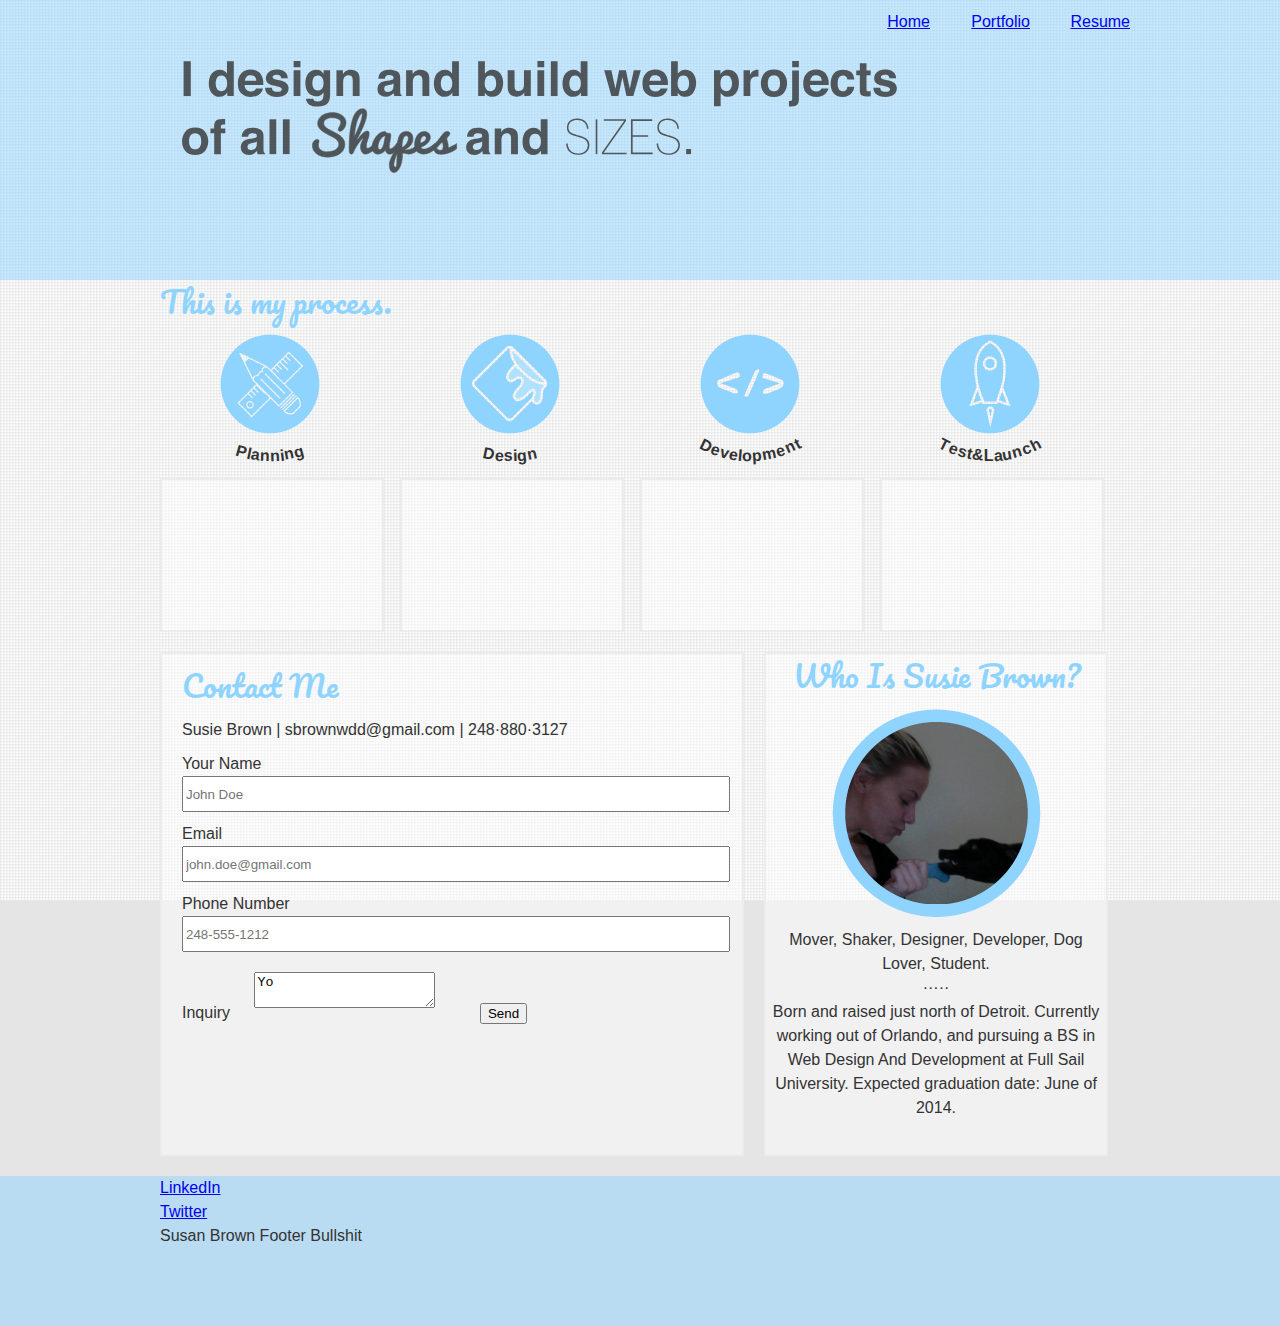
==== index.html @ e647c17a "fixed script tags" ====
<!DOCTYPE html PUBLIC "-//W3C//DTD XHTML 1.0 Transitional//EN" "http://www.w3.org/TR/xhtml1/DTD/xhtml1-transitional.dtd">
<html xmlns="http://www.w3.org/1999/xhtml" lang="en" xml:lang="en">

	<head>

		<title>Susan Brown | Web Designer and Developer | Orlando</title>
		<meta http-equiv="Content-Type" content="text/html; charset=utf-8" />
		<meta name="viewport" content="width=device-width, initial-scale=1.0, maximum-scale=1.0, user-scalable=0">

		<link href="css/vendor/skeleton/layout.css" type="text/css" rel="stylesheet" />
		<link href="css/vendor/skeleton/skeleton.css" type="text/css" rel="stylesheet" />
		<link href='http://fonts.googleapis.com/css?family=Pacifico' rel='stylesheet' type='text/css'>
		<link href="css/core/style.css" type="text/css" rel="stylesheet" />
	</head>

	<body>
		<header>
			<div class="container">
				<nav>
					<ul>
						<li>
							<a href="/index.html">Home</a>
						</li>
						<li>
							<a href="/portfolio.html">Portfolio</a>
						</li>
						<li>
							<a href="/resume.html">Resume</a>
						</li>
					</ul>
				</nav>
				<h1 id="index"><span>I'm Susie Brown.</span> I design and build web projects of all <span>shapes</span> and <span>sizes</span>.</h1>
			</div>
		</header>
		<div class="container">
			<div class="row">
				<h2>This is my process.</h2>
				<div class="four columns alpha process">
					<img src="img/planning.png" />
					<h3 id="iloveme" ><span class="char1">P</span><span class="char2">l</span><span class="char3">a</span><span class="char4">n</span><span class="char5">n</span><span class="char6">i</span><span class="char7">n</span><span class="char8">g</span></h3>
					<div class="info-box"></div>
				</div>
				<div class="four columns process">
					<img src="img/design.png" />
					<h3><span class="char1">D</span><span class="char2">e</span><span class="char3">s</span><span class="char4">i</span><span class="char5">g</span><span class="char6">n</span></h3>
					<div class="info-box"></div>
				</div>
				<div class="four columns process">
					<img src="img/dev.png" />
					<h3><span class="char1">D</span><span class="char2">e</span><span class="char3">v</span><span class="char4">e</span><span class="char5">l</span><span class="char6">o</span><span class="char7">p</span><span class="char8">m</span><span class="char9">e</span><span class="char10">n</span><span class="char11">t</span></h3>
					<div class="info-box"></div>
				</div>
				<div class="four columns omega process">
					<img src="img/launch.png" />
					<h3><span class="char1">T</span><span class="char2">e</span><span class="char3">s</span><span class="char4">t</span><span class="char5">&</span><span class="char6">L</span><span class="char7">a</span><span class="char8">u</span><span class="char9">n</span><span class="char10">c</span><span class="char11">h</span></h3>
					<div class="info-box"></div>
				</div>
			</div>
			<div class="row">
				<div class="ten columns alpha contact">
					<h2>Contact Me</h2>
					<p>
						Susie Brown |
						sbrownwdd@gmail.com | 
						248&middot;880&middot;3127
					</p>
					<form>
						<label>Your Name</label>
						<input type="text" placeholder="John Doe"/>
						<label>Email</label>
						<input type="text" placeholder="john.doe@gmail.com"/>
						<label>Phone Number</label>
						<input type="tel" placeholder="248-555-1212"/>
						<label>Inquiry</label>
						<textarea>Yo</textarea>
						<button>
							Send
						</button>
					</form>
				</div>
				<div class="six columns omega about-me">
					<h2>Who Is Susie Brown?</h2>
					<img src="img/me.png" />
					<p>
						Mover, Shaker, Designer, Developer, Dog Lover, Student.
					</p>
					<span>&middot;&middot;&middot;&middot;&middot;</span>
					<p>
						Born and raised just north of Detroit. Currently working out of Orlando, and pursuing a BS in Web Design And Development at Full Sail University. Expected graduation date: June of 2014.
					</p>
				</div>
			</div>
		</div>
		<footer id="footer">
			<div class="container">
				<div>
					<ul>
						<li>
							<a href="https://www.linkedin.com/pub/susan-brown/94/670/ab5">LinkedIn</a>
						</li>
						<li>
							<a href="https://twitter.com/sbwdd">Twitter</a>
						</li>
					</ul>
				</div>
				<p>
					Susan Brown Footer Bullshit
				</p>
			</div>
		</footer>
		<script src="//ajax.googleapis.com/ajax/libs/jquery/1.11.0/jquery.min.js"></script>
		<script type="text/javascript" src="/bower_components/Lettering.js/jquery.lettering.js"></script>
		<!-- <script type="text/javascript" /src="/js/vendor/circletype.min.js"></script> -->
		<script type="text/javascript" src="/js/vendor/jquery.arctext.js"></script>
		<script type="text/javascript" src="/js/core/index.js"></script>
		<script type="text/javascript" src="/js/core/main.js"></script>

	</body>
</html>
---- css/vendor/skeleton/layout.css ----
/*
* Skeleton V1.2
* Copyright 2011, Dave Gamache
* www.getskeleton.com
* Free to use under the MIT license.
* http://www.opensource.org/licenses/mit-license.php
* 6/20/2012
*/

/* Table of Content
==================================================
	#Site Styles
	#Page Styles
	#Media Queries
	#Font-Face */

/* #Site Styles
================================================== */

/* #Page Styles
================================================== */

/* #Media Queries
================================================== */

	/* Smaller than standard 960 (devices and browsers) */
	@media only screen and (max-width: 959px) {}

	/* Tablet Portrait size to standard 960 (devices and browsers) */
	@media only screen and (min-width: 768px) and (max-width: 959px) {}

	/* All Mobile Sizes (devices and browser) */
	@media only screen and (max-width: 767px) {}

	/* Mobile Landscape Size to Tablet Portrait (devices and browsers) */
	@media only screen and (min-width: 480px) and (max-width: 767px) {}

	/* Mobile Portrait Size to Mobile Landscape Size (devices and browsers) */
	@media only screen and (max-width: 479px) {}


/* #Font-Face
================================================== */
/* 	This is the proper syntax for an @font-face file
		Just create a "fonts" folder at the root,
		copy your FontName into code below and remove
		comment brackets */

/*	@font-face {
	    font-family: 'FontName';
	    src: url('../fonts/FontName.eot');
	    src: url('../fonts/FontName.eot?iefix') format('eot'),
	         url('../fonts/FontName.woff') format('woff'),
	         url('../fonts/FontName.ttf') format('truetype'),
	         url('../fonts/FontName.svg#webfontZam02nTh') format('svg');
	    font-weight: normal;
	    font-style: normal; }
*/
---- css/vendor/skeleton/skeleton.css ----
/*
* Skeleton V1.2
* Copyright 2011, Dave Gamache
* www.getskeleton.com
* Free to use under the MIT license.
* http://www.opensource.org/licenses/mit-license.php
* 6/20/2012
*/


/* Table of Contents
==================================================
    #Base 960 Grid
    #Tablet (Portrait)
    #Mobile (Portrait)
    #Mobile (Landscape)
    #Clearing */



/* #Base 960 Grid
================================================== */

    .container                                  { position: relative; width: 960px; margin: 0 auto; padding: 0; }
    .container .column,
    .container .columns                         { float: left; display: inline; margin-left: 10px; margin-right: 10px; }
    .row                                        { margin-bottom: 20px; }

    /* Nested Column Classes */
    .column.alpha, .columns.alpha               { margin-left: 0; }
    .column.omega, .columns.omega               { margin-right: 0; }

    /* Base Grid */
    .container .one.column,
    .container .one.columns                     { width: 40px;  }
    .container .two.columns                     { width: 100px; }
    .container .three.columns                   { width: 160px; }
    .container .four.columns                    { width: 220px; }
    .container .five.columns                    { width: 280px; }
    .container .six.columns                     { width: 340px; }
    .container .seven.columns                   { width: 400px; }
    .container .eight.columns                   { width: 460px; }
    .container .nine.columns                    { width: 520px; }
    .container .ten.columns                     { width: 580px; }
    .container .eleven.columns                  { width: 640px; }
    .container .twelve.columns                  { width: 700px; }
    .container .thirteen.columns                { width: 760px; }
    .container .fourteen.columns                { width: 820px; }
    .container .fifteen.columns                 { width: 880px; }
    .container .sixteen.columns                 { width: 940px; }

    .container .one-third.column                { width: 300px; }
    .container .two-thirds.column               { width: 620px; }

    /* Offsets */
    .container .offset-by-one                   { padding-left: 60px;  }
    .container .offset-by-two                   { padding-left: 120px; }
    .container .offset-by-three                 { padding-left: 180px; }
    .container .offset-by-four                  { padding-left: 240px; }
    .container .offset-by-five                  { padding-left: 300px; }
    .container .offset-by-six                   { padding-left: 360px; }
    .container .offset-by-seven                 { padding-left: 420px; }
    .container .offset-by-eight                 { padding-left: 480px; }
    .container .offset-by-nine                  { padding-left: 540px; }
    .container .offset-by-ten                   { padding-left: 600px; }
    .container .offset-by-eleven                { padding-left: 660px; }
    .container .offset-by-twelve                { padding-left: 720px; }
    .container .offset-by-thirteen              { padding-left: 780px; }
    .container .offset-by-fourteen              { padding-left: 840px; }
    .container .offset-by-fifteen               { padding-left: 900px; }



/* #Tablet (Portrait)
================================================== */

    /* Note: Design for a width of 768px */

    @media only screen and (min-width: 768px) and (max-width: 959px) {
        .container                                  { width: 768px; }
        .container .column,
        .container .columns                         { margin-left: 10px; margin-right: 10px;  }
        .column.alpha, .columns.alpha               { margin-left: 0; margin-right: 10px; }
        .column.omega, .columns.omega               { margin-right: 0; margin-left: 10px; }
        .alpha.omega                                { margin-left: 0; margin-right: 0; }

        .container .one.column,
        .container .one.columns                     { width: 28px; }
        .container .two.columns                     { width: 76px; }
        .container .three.columns                   { width: 124px; }
        .container .four.columns                    { width: 172px; }
        .container .five.columns                    { width: 220px; }
        .container .six.columns                     { width: 268px; }
        .container .seven.columns                   { width: 316px; }
        .container .eight.columns                   { width: 364px; }
        .container .nine.columns                    { width: 412px; }
        .container .ten.columns                     { width: 460px; }
        .container .eleven.columns                  { width: 508px; }
        .container .twelve.columns                  { width: 556px; }
        .container .thirteen.columns                { width: 604px; }
        .container .fourteen.columns                { width: 652px; }
        .container .fifteen.columns                 { width: 700px; }
        .container .sixteen.columns                 { width: 748px; }

        .container .one-third.column                { width: 236px; }
        .container .two-thirds.column               { width: 492px; }

        /* Offsets */
        .container .offset-by-one                   { padding-left: 48px; }
        .container .offset-by-two                   { padding-left: 96px; }
        .container .offset-by-three                 { padding-left: 144px; }
        .container .offset-by-four                  { padding-left: 192px; }
        .container .offset-by-five                  { padding-left: 240px; }
        .container .offset-by-six                   { padding-left: 288px; }
        .container .offset-by-seven                 { padding-left: 336px; }
        .container .offset-by-eight                 { padding-left: 384px; }
        .container .offset-by-nine                  { padding-left: 432px; }
        .container .offset-by-ten                   { padding-left: 480px; }
        .container .offset-by-eleven                { padding-left: 528px; }
        .container .offset-by-twelve                { padding-left: 576px; }
        .container .offset-by-thirteen              { padding-left: 624px; }
        .container .offset-by-fourteen              { padding-left: 672px; }
        .container .offset-by-fifteen               { padding-left: 720px; }
    }


/*  #Mobile (Portrait)
================================================== */

    /* Note: Design for a width of 320px */

    @media only screen and (max-width: 767px) {
        .container { width: 300px; }
        .container .columns,
        .container .column { margin: 0; }

        .container .one.column,
        .container .one.columns,
        .container .two.columns,
        .container .three.columns,
        .container .four.columns,
        .container .five.columns,
        .container .six.columns,
        .container .seven.columns,
        .container .eight.columns,
        .container .nine.columns,
        .container .ten.columns,
        .container .eleven.columns,
        .container .twelve.columns,
        .container .thirteen.columns,
        .container .fourteen.columns,
        .container .fifteen.columns,
        .container .sixteen.columns,
        .container .one-third.column,
        .container .two-thirds.column  { width: 300px; }

        /* Offsets */
        .container .offset-by-one,
        .container .offset-by-two,
        .container .offset-by-three,
        .container .offset-by-four,
        .container .offset-by-five,
        .container .offset-by-six,
        .container .offset-by-seven,
        .container .offset-by-eight,
        .container .offset-by-nine,
        .container .offset-by-ten,
        .container .offset-by-eleven,
        .container .offset-by-twelve,
        .container .offset-by-thirteen,
        .container .offset-by-fourteen,
        .container .offset-by-fifteen { padding-left: 0; }

    }


/* #Mobile (Landscape)
================================================== */

    /* Note: Design for a width of 480px */

    @media only screen and (min-width: 480px) and (max-width: 767px) {
        .container { width: 420px; }
        .container .columns,
        .container .column { margin: 0; }

        .container .one.column,
        .container .one.columns,
        .container .two.columns,
        .container .three.columns,
        .container .four.columns,
        .container .five.columns,
        .container .six.columns,
        .container .seven.columns,
        .container .eight.columns,
        .container .nine.columns,
        .container .ten.columns,
        .container .eleven.columns,
        .container .twelve.columns,
        .container .thirteen.columns,
        .container .fourteen.columns,
        .container .fifteen.columns,
        .container .sixteen.columns,
        .container .one-third.column,
        .container .two-thirds.column { width: 420px; }
    }


/* #Clearing
================================================== */

    /* Self Clearing Goodness */
    .container:after { content: "\0020"; display: block; height: 0; clear: both; visibility: hidden; }

    /* Use clearfix class on parent to clear nested columns,
    or wrap each row of columns in a <div class="row"> */
    .clearfix:before,
    .clearfix:after,
    .row:before,
    .row:after {
      content: '\0020';
      display: block;
      overflow: hidden;
      visibility: hidden;
      width: 0;
      height: 0; }
    .row:after,
    .clearfix:after {
      clear: both; }
    .row,
    .clearfix {
      zoom: 1; }

    /* You can also use a <br class="clear" /> to clear columns */
    .clear {
      clear: both;
      display: block;
      overflow: hidden;
      visibility: hidden;
      width: 0;
      height: 0;
    }
---- css/core/style.css ----
/* http://meyerweb.com/eric/tools/css/reset/
 v2.0 | 20110126
 License: none (public domain)
 */

html, body, div, span, applet, object, iframe, h1, h2, h3, h4, h5, h6, p, blockquote, pre, a, abbr, acronym, address, big, cite, code, del, dfn, em, img, ins, kbd, q, s, samp, small, strike, strong, sub, sup, tt, var, b, u, i, center, dl, dt, dd, ol, ul, li, fieldset, form, label, legend, table, caption, tbody, tfoot, thead, tr, th, td, article, aside, canvas, details, embed, figure, figcaption, footer, header, hgroup, menu, nav, output, ruby, section, summary, time, mark, audio, video {
	margin: 0;
	padding: 0;
	border: 0;
	font-size: 100%;
	font: inherit;
	vertical-align: baseline;
}
/* HTML5 display-role reset for older browsers */
article, aside, details, figcaption, figure, footer, header, hgroup, menu, nav, section {
	display: block;
}
body {
	background-color: none;
	line-height: 1;
}
ol, ul {
	list-style: none;
}
blockquote, q {
	quotes: none;
}
blockquote:before, blockquote:after, q:before, q:after {
	content: '';
	content: none;
}
table {
	border-collapse: collapse;
	border-spacing: 0;
}

/* ---------------------------------------------------------- */
/* ---------------------------------------------------------- */
/* ------------------------ END RESET ----------------------- */
/* ---------------------------------------------------------- */
/* ---------------------------------------------------------- */

body {
	clear: both;
	line-height: 1.5em;
}

html {
	min-height: 100%;
	background-image: url('/img/brillant.png');
	background-attachment: fixed;
	font-family: 'Arial', 'Helvetica', 'sans-serif';
	color: #333;
	background-color: rgba(0,0,0,0.1);
}
header{
	min-height: 100px;
}

header h1{
	float: left;
}

header a{
	float: right;
}

header h1, header .site-link{
	height: 50px;
	line-height: 50px;
	margin: 0;
}

header, footer {
	/*background: #8fd4ff;*/
	background: rgba(143, 212, 255, .5);
	/*background: #e6e6e6;*/
	/*background: #B4E8C3;*/
	/*background: rgba(180,232,195,0.5);*/
}

footer {
	width: 100%;
	height: 150px;
}

nav {
	width: 100%;
	display: block;
	height: 20px;
	padding: 10px;
}

nav ul {
	float: right;
}

nav li {
	float: left;
	display: block;
	width: 100px;
	text-align: center;
}

h1 {
	font-size: 40px;
	font-family: 'Pacifico', 'cursive';
	color: #444;
	margin-bottom: 25px;
}

h2 {
	font-size: 30px;
	font-family: 'Pacifico', 'sans-serif';
	color: #8fd4ff;
	margin-bottom: 10px;
	margin-top: 10px;
}

.process {
	text-align: center;
	/*margin: 0 auto;*/
}

#index {
	display: block;
	text-indent: -9999px;
	width: 100%;
	height: 200px;
	background: url('../../img/heada.svg') no-repeat;
	background-size: 75%;
	margin: 20px;
}

.info-box {
	height: 150px;
	width: 100%;
	border: 2px solid #ebeced;
	margin-top: 10px;
	background: rgba(254,254,254,0.5);
}

.contact, .about-me {
	height: 500px;
	border: 2px solid #ebeced;
	background: rgba(254,254,254,0.5);
}

img {
	margin: 10px;
}

.about-me {
	text-align: center;
}

input {
	height: 30px;
	width: 100%;
	margin: 0 auto;
	display: block;
}

.project-img-container{
	border-radius: 300px;
	overflow: hidden;
}

.project img {
	position: relative;
}

.project-details-container {
	display: none;
	width: 430px;
	height: 430px;
	background: rgba(255,255,255,.6);
	overflow: hidden;
	text-align: center;
	border-radius: 300px;
	position: absolute;
	z-index: 999999;
	margin: 10px;
	/*margin-top: -430px;*/
}

.project-details-content{
	display: none;
	width: 350px;
	height: 350px;
	border-radius: 300px;
	padding: 150px 50px;
	position: absolute;
}


.project img:hover {
	/*-webkit-filter: blur(3px) grayscale(50%);*/
	/*-webkit-transform: scale(0.95);*/
}

.process h3 {
	font-size: 16px;
	width: 200px;
	margin: 0 auto;
}

.contact * {
	/*display: block;*/
	margin: 10px 20px;
}

.contact h2 {
	margin: 20px;
}

.contact input, .contact label {
	margin: 0 0 10px;
}

.resume div {
	margin: 30px 0;
}

.resume div div div {
	margin: 10px 0;
}

.resume h2 {
	height: 30px;
}

.resume .first {
	margin-top: 0;
}

#resume-contact{
	display: block;
	margin: 10px 0 0 0;
}

.skills ul li{
	height: 35px;
	line-height: 35px;
}

h3{
	font-weight: bold;
}

.skill-rep{
	margin: 0 !important;
	/*width: 120px;*/
	float: right;
	display: inline-block;
}

.skill-rep .full, .skill-rep .empty{
	display: inline-block;
	width: 10px;
	height: 10px;
	border-radius: 10px;
	margin: 1px;
	float: left;
}

.skill-rep .full{
	background: rgba(143, 212, 255, 1);
}

.skill-rep .empty{
	background: rgba(0,0,0,.3);
}
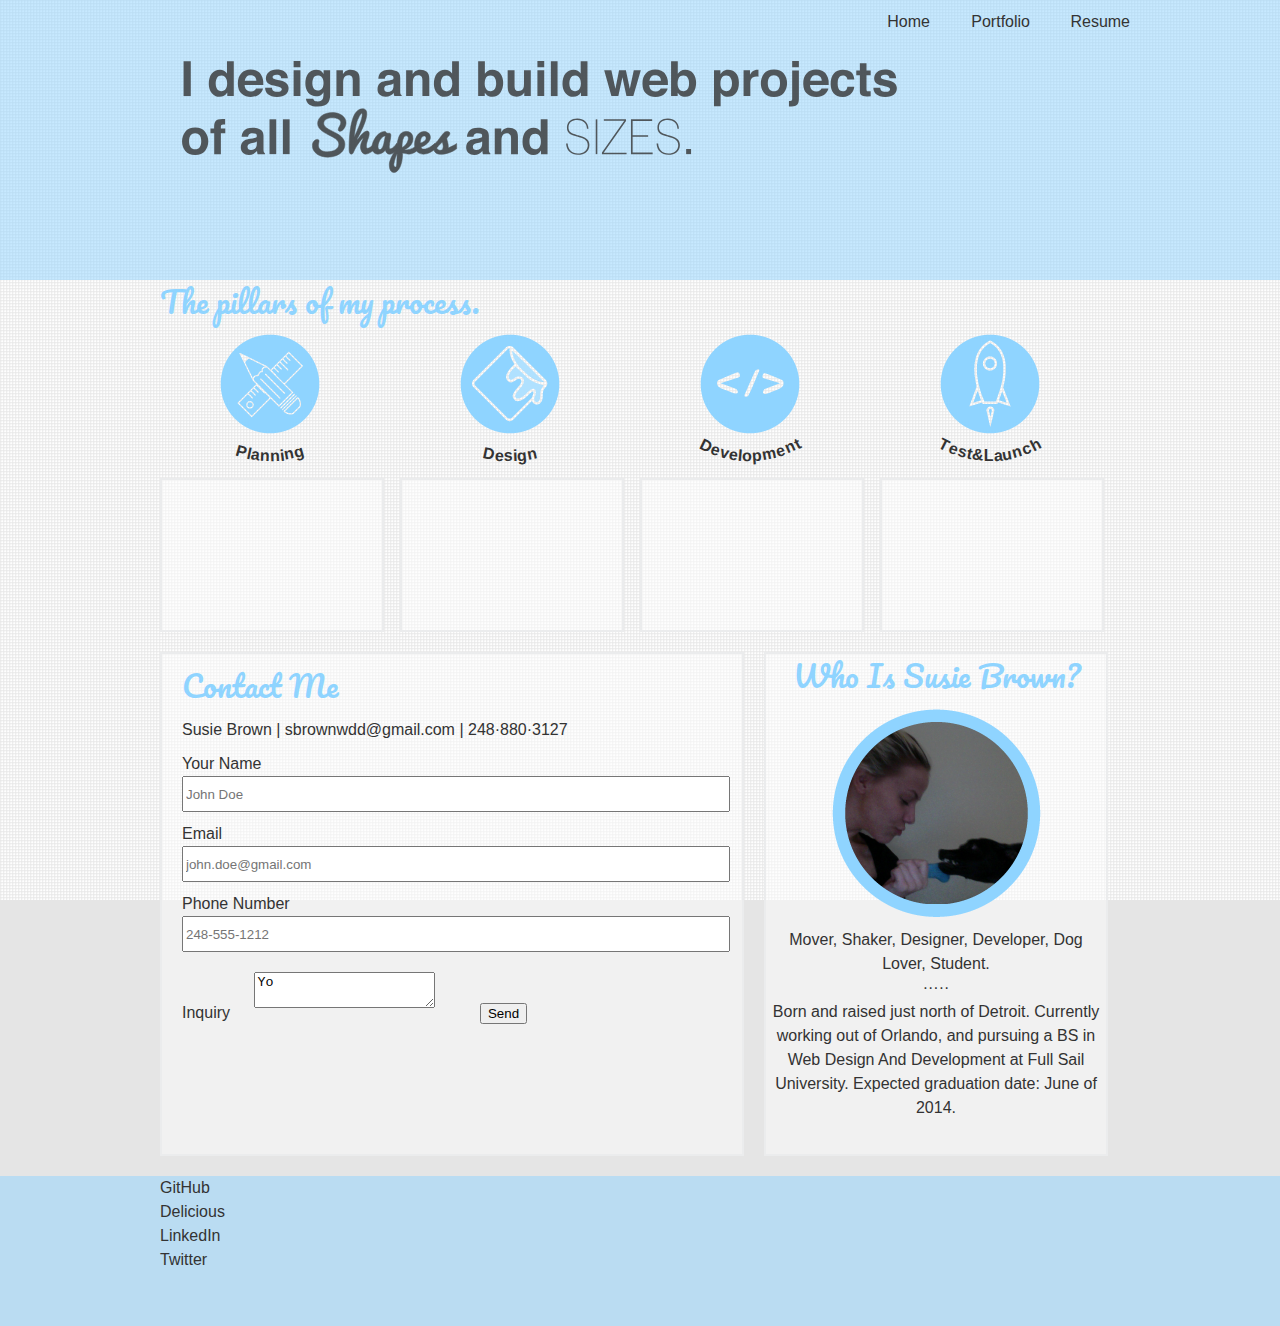
==== commit 8a43766d: "links" ====
--- a/index.html
+++ b/index.html
@@ -34,7 +34,7 @@
 		</header>
 		<div class="container">
 			<div class="row">
-				<h2>This is my process.</h2>
+				<h2>The pillars of my process.</h2>
 				<div class="four columns alpha process">
 					<img src="img/planning.png" />
 					<h3 id="iloveme" ><span class="char1">P</span><span class="char2">l</span><span class="char3">a</span><span class="char4">n</span><span class="char5">n</span><span class="char6">i</span><span class="char7">n</span><span class="char8">g</span></h3>
@@ -95,6 +95,10 @@
 			<div class="container">
 				<div>
 					<ul>
+						<li><a href="https://github.com/brownsusan">GitHub</a></li>
+						<li>
+							<a href="https://delicious.com/brownsusan">Delicious</a>
+						</li>
 						<li>
 							<a href="https://www.linkedin.com/pub/susan-brown/94/670/ab5">LinkedIn</a>
 						</li>
@@ -103,9 +107,6 @@
 						</li>
 					</ul>
 				</div>
-				<p>
-					Susan Brown Footer Bullshit
-				</p>
 			</div>
 		</footer>
 		<script src="//ajax.googleapis.com/ajax/libs/jquery/1.11.0/jquery.min.js"></script>
--- a/css/core/style.css
+++ b/css/core/style.css
@@ -40,6 +40,28 @@
 /* ---------------------------------------------------------- */
 /* ---------------------------------------------------------- */
 
+a{
+	text-decoration: none;
+	color: #333333;
+}
+
+a:visited{
+	text-decoration: none;
+	color: #333333;
+}
+
+
+a:hover{
+	text-decoration: underline;
+	color: #182C69;
+}
+
+a:active{
+	color: #182C69;
+}
+
+
+
 body {
 	clear: both;
 	line-height: 1.5em;
@@ -53,19 +75,19 @@
 	color: #333;
 	background-color: rgba(0,0,0,0.1);
 }
-header{
+header {
 	min-height: 100px;
 }
 
-header h1{
+header h1 {
 	float: left;
 }
 
-header a{
+header a {
 	float: right;
 }
 
-header h1, header .site-link{
+header h1, header .site-link {
 	height: 50px;
 	line-height: 50px;
 	margin: 0;
@@ -161,42 +183,41 @@
 	display: block;
 }
 
-.project-img-container{
-	border-radius: 300px;
-	overflow: hidden;
+.project {
+	width: 220px;
+	height: 220px;
 }
 
 .project img {
+	width: 220px;
+	height: 220px;
+	border-radius: 51%;
 	position: relative;
 }
 
 .project-details-container {
 	display: none;
-	width: 430px;
-	height: 430px;
-	background: rgba(255,255,255,.6);
+	width: 220px;
+	min-height: 220px;
+	background: rgba(255,255,255,.9);
 	overflow: hidden;
 	text-align: center;
-	border-radius: 300px;
+	border-radius: 50%;
 	position: absolute;
 	z-index: 999999;
 	margin: 10px;
-	/*margin-top: -430px;*/
-}
-
-.project-details-content{
+}
+
+.project-details-content {
 	display: none;
-	width: 350px;
-	height: 350px;
-	border-radius: 300px;
-	padding: 150px 50px;
+	margin: auto;
+	height: 100px;
+	/*border-radius: 300px;*/
 	position: absolute;
-}
-
-
-.project img:hover {
-	/*-webkit-filter: blur(3px) grayscale(50%);*/
-	/*-webkit-transform: scale(0.95);*/
+	top: 0;
+	left: 0;
+	bottom: 0;
+	right: 0;
 }
 
 .process h3 {
@@ -234,28 +255,27 @@
 	margin-top: 0;
 }
 
-#resume-contact{
+#resume-contact {
 	display: block;
 	margin: 10px 0 0 0;
 }
 
-.skills ul li{
+.skills ul li {
 	height: 35px;
 	line-height: 35px;
 }
 
-h3{
+h3 {
 	font-weight: bold;
 }
 
-.skill-rep{
+.skill-rep {
 	margin: 0 !important;
-	/*width: 120px;*/
 	float: right;
 	display: inline-block;
 }
 
-.skill-rep .full, .skill-rep .empty{
+.skill-rep .full, .skill-rep .empty {
 	display: inline-block;
 	width: 10px;
 	height: 10px;
@@ -264,10 +284,49 @@
 	float: left;
 }
 
-.skill-rep .full{
+.skill-rep .full {
 	background: rgba(143, 212, 255, 1);
 }
 
-.skill-rep .empty{
+.skill-rep .empty {
 	background: rgba(0,0,0,.3);
 }
+
+@media all and (max-width: 959px) and (min-width: 768px) {
+	.project {
+		width: 172px;
+		height: 172px;
+	}
+
+	.project img {
+		width: 172px;
+		height: 172px;
+		position: relative;
+	}
+
+	.project-details-container {
+		display: none;
+		width: 172px;
+		min-height: 172px;
+	}
+}
+
+@media all and (max-width: 767px) {
+	.project {
+		width: 300px;
+		height: 300px;
+		margin-bottom: 10px !important;
+	}
+
+	.project img {
+		width: 300px;
+		height: 300px;
+		position: relative;
+	}
+
+	.project-details-container {
+		display: none;
+		width: 300px;
+		min-height: 300px;
+	}
+}
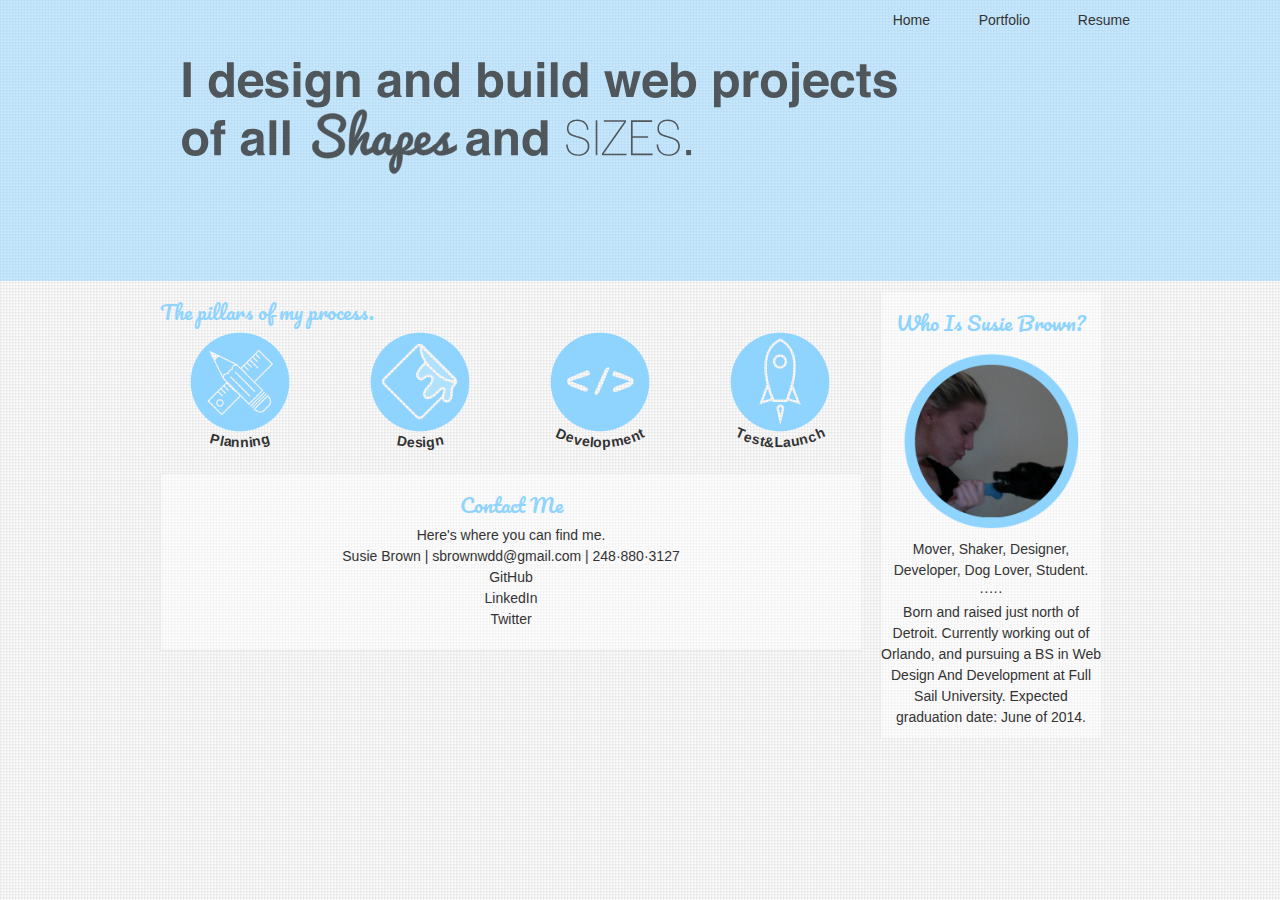
==== commit 32293812: "version one" ====
--- a/index.html
+++ b/index.html
@@ -33,52 +33,58 @@
 			</div>
 		</header>
 		<div class="container">
-			<div class="row">
-				<h2>The pillars of my process.</h2>
-				<div class="four columns alpha process">
-					<img src="img/planning.png" />
-					<h3 id="iloveme" ><span class="char1">P</span><span class="char2">l</span><span class="char3">a</span><span class="char4">n</span><span class="char5">n</span><span class="char6">i</span><span class="char7">n</span><span class="char8">g</span></h3>
-					<div class="info-box"></div>
+			<div class="twelve columns alpha">
+				<div class="row">
+					<h2>The pillars of my process.</h2>
+					<div class="three columns alpha process">
+						<img src="img/planning.png" />
+						<h3 id="iloveme" ><span class="char1">P</span><span class="char2">l</span><span class="char3">a</span><span class="char4">n</span><span class="char5">n</span><span class="char6">i</span><span class="char7">n</span><span class="char8">g</span></h3>
+						<!-- <div class="info-box"></div> -->
+					</div>
+					<div class="three columns process">
+						<img src="img/design.png" />
+						<h3><span class="char1">D</span><span class="char2">e</span><span class="char3">s</span><span class="char4">i</span><span class="char5">g</span><span class="char6">n</span></h3>
+						<!-- <div class="info-box"></div> -->
+					</div>
+					<div class="three columns process">
+						<img src="img/dev.png" />
+						<h3><span class="char1">D</span><span class="char2">e</span><span class="char3">v</span><span class="char4">e</span><span class="char5">l</span><span class="char6">o</span><span class="char7">p</span><span class="char8">m</span><span class="char9">e</span><span class="char10">n</span><span class="char11">t</span></h3>
+						<!-- <div class="info-box"></div> -->
+					</div>
+					<div class="three columns omega process">
+						<img src="img/launch.png" />
+						<h3><span class="char1">T</span><span class="char2">e</span><span class="char3">s</span><span class="char4">t</span><span class="char5">&</span><span class="char6">L</span><span class="char7">a</span><span class="char8">u</span><span class="char9">n</span><span class="char10">c</span><span class="char11">h</span></h3>
+						<!-- <div class="info-box"></div> -->
+					</div>
 				</div>
-				<div class="four columns process">
-					<img src="img/design.png" />
-					<h3><span class="char1">D</span><span class="char2">e</span><span class="char3">s</span><span class="char4">i</span><span class="char5">g</span><span class="char6">n</span></h3>
-					<div class="info-box"></div>
-				</div>
-				<div class="four columns process">
-					<img src="img/dev.png" />
-					<h3><span class="char1">D</span><span class="char2">e</span><span class="char3">v</span><span class="char4">e</span><span class="char5">l</span><span class="char6">o</span><span class="char7">p</span><span class="char8">m</span><span class="char9">e</span><span class="char10">n</span><span class="char11">t</span></h3>
-					<div class="info-box"></div>
-				</div>
-				<div class="four columns omega process">
-					<img src="img/launch.png" />
-					<h3><span class="char1">T</span><span class="char2">e</span><span class="char3">s</span><span class="char4">t</span><span class="char5">&</span><span class="char6">L</span><span class="char7">a</span><span class="char8">u</span><span class="char9">n</span><span class="char10">c</span><span class="char11">h</span></h3>
-					<div class="info-box"></div>
+				<div class="twelve columns alpha contact">
+					<h2>Contact Me</h2>
+					<p>
+						Here's where you can find me.
+					</p>
+					<div>
+						Susie Brown |
+						sbrownwdd@gmail.com |
+						248&middot;880&middot;3127
+					</div>
+					<ul>
+						<li>
+							<a href="https://github.com/brownsusan">GitHub</a>
+						</li>
+						<!-- <li>
+							<a href="https://delicious.com/brownsusan">Delicious</a>
+						</li> -->
+						<li>
+							<a href="https://www.linkedin.com/pub/susan-brown/94/670/ab5">LinkedIn</a>
+						</li>
+						<li>
+							<a href="https://twitter.com/sbwdd">Twitter</a>
+						</li>
+					</ul>
 				</div>
 			</div>
 			<div class="row">
-				<div class="ten columns alpha contact">
-					<h2>Contact Me</h2>
-					<p>
-						Susie Brown |
-						sbrownwdd@gmail.com | 
-						248&middot;880&middot;3127
-					</p>
-					<form>
-						<label>Your Name</label>
-						<input type="text" placeholder="John Doe"/>
-						<label>Email</label>
-						<input type="text" placeholder="john.doe@gmail.com"/>
-						<label>Phone Number</label>
-						<input type="tel" placeholder="248-555-1212"/>
-						<label>Inquiry</label>
-						<textarea>Yo</textarea>
-						<button>
-							Send
-						</button>
-					</form>
-				</div>
-				<div class="six columns omega about-me">
+				<div class="four columns omega about-me">
 					<h2>Who Is Susie Brown?</h2>
 					<img src="img/me.png" />
 					<p>
@@ -92,22 +98,7 @@
 			</div>
 		</div>
 		<footer id="footer">
-			<div class="container">
-				<div>
-					<ul>
-						<li><a href="https://github.com/brownsusan">GitHub</a></li>
-						<li>
-							<a href="https://delicious.com/brownsusan">Delicious</a>
-						</li>
-						<li>
-							<a href="https://www.linkedin.com/pub/susan-brown/94/670/ab5">LinkedIn</a>
-						</li>
-						<li>
-							<a href="https://twitter.com/sbwdd">Twitter</a>
-						</li>
-					</ul>
-				</div>
-			</div>
+			<div class="container"></div>
 		</footer>
 		<script src="//ajax.googleapis.com/ajax/libs/jquery/1.11.0/jquery.min.js"></script>
 		<script type="text/javascript" src="/bower_components/Lettering.js/jquery.lettering.js"></script>
--- a/css/core/style.css
+++ b/css/core/style.css
@@ -41,6 +41,7 @@
 /* ---------------------------------------------------------- */
 
 a{
+	font-size: 14px;
 	text-decoration: none;
 	color: #333333;
 }
@@ -65,6 +66,25 @@
 body {
 	clear: both;
 	line-height: 1.5em;
+}
+
+h1 {
+	font-size: 30px;
+	font-family: 'Pacifico', 'cursive';
+	color: #444;
+	margin-bottom: 25px;
+}
+
+h2 {
+	font-size: 20px;
+	font-family: 'Pacifico', 'sans-serif';
+	color: #8fd4ff;
+	margin-bottom: 10px;
+	margin-top: 10px;
+}
+
+h3{
+	font-weight: bold;
 }
 
 html {
@@ -72,11 +92,13 @@
 	background-image: url('/img/brillant.png');
 	background-attachment: fixed;
 	font-family: 'Arial', 'Helvetica', 'sans-serif';
+	font-size: 14px;
 	color: #333;
 	background-color: rgba(0,0,0,0.1);
 }
 header {
 	min-height: 100px;
+	margin-bottom: 10px;
 }
 
 header h1 {
@@ -94,14 +116,11 @@
 }
 
 header, footer {
-	/*background: #8fd4ff;*/
 	background: rgba(143, 212, 255, .5);
-	/*background: #e6e6e6;*/
-	/*background: #B4E8C3;*/
-	/*background: rgba(180,232,195,0.5);*/
 }
 
 footer {
+	display: none;
 	width: 100%;
 	height: 150px;
 }
@@ -122,21 +141,6 @@
 	display: block;
 	width: 100px;
 	text-align: center;
-}
-
-h1 {
-	font-size: 40px;
-	font-family: 'Pacifico', 'cursive';
-	color: #444;
-	margin-bottom: 25px;
-}
-
-h2 {
-	font-size: 30px;
-	font-family: 'Pacifico', 'sans-serif';
-	color: #8fd4ff;
-	margin-bottom: 10px;
-	margin-top: 10px;
 }
 
 .process {
@@ -154,31 +158,36 @@
 	margin: 20px;
 }
 
-.info-box {
-	height: 150px;
-	width: 100%;
-	border: 2px solid #ebeced;
-	margin-top: 10px;
+.contact, .about-me {
+	padding: 10px 0;
+	text-align: center;
+	border: 1px solid #ebeced;
 	background: rgba(254,254,254,0.5);
 }
 
-.contact, .about-me {
-	height: 500px;
-	border: 2px solid #ebeced;
-	background: rgba(254,254,254,0.5);
-}
-
-img {
-	margin: 10px;
-}
-
-.about-me {
-	text-align: center;
+.about-me{
+	font-size: 14px;
+}
+
+.about-me img{
+	width: 80%;
+	margin: 10px auto;
 }
 
 input {
 	height: 30px;
-	width: 100%;
+}
+
+.contact textarea{
+	margin: 0;
+}
+
+input, textarea{
+	border: 1px solid #EBECED;
+	background: rgba(255,255,255,.5);
+	box-shadow: none;
+	padding: 5px;
+	width: 97.5%;
 	margin: 0 auto;
 	display: block;
 }
@@ -205,14 +214,13 @@
 	border-radius: 50%;
 	position: absolute;
 	z-index: 999999;
-	margin: 10px;
+	/*margin: 10px;*/
 }
 
 .project-details-content {
 	display: none;
 	margin: auto;
 	height: 100px;
-	/*border-radius: 300px;*/
 	position: absolute;
 	top: 0;
 	left: 0;
@@ -221,18 +229,9 @@
 }
 
 .process h3 {
-	font-size: 16px;
-	width: 200px;
+	font-size: 14px;
+	width: 100%;
 	margin: 0 auto;
-}
-
-.contact * {
-	/*display: block;*/
-	margin: 10px 20px;
-}
-
-.contact h2 {
-	margin: 20px;
 }
 
 .contact input, .contact label {
@@ -265,12 +264,12 @@
 	line-height: 35px;
 }
 
-h3 {
-	font-weight: bold;
+.skills ul li:nth-child(2n+1){
+	background: rgba(255,255,255,0.5);
 }
 
 .skill-rep {
-	margin: 0 !important;
+	margin: 10px 0 !important;
 	float: right;
 	display: inline-block;
 }
@@ -292,6 +291,10 @@
 	background: rgba(0,0,0,.3);
 }
 
+ul{
+	margin: 0 0 10px;
+}
+
 @media all and (max-width: 959px) and (min-width: 768px) {
 	.project {
 		width: 172px;
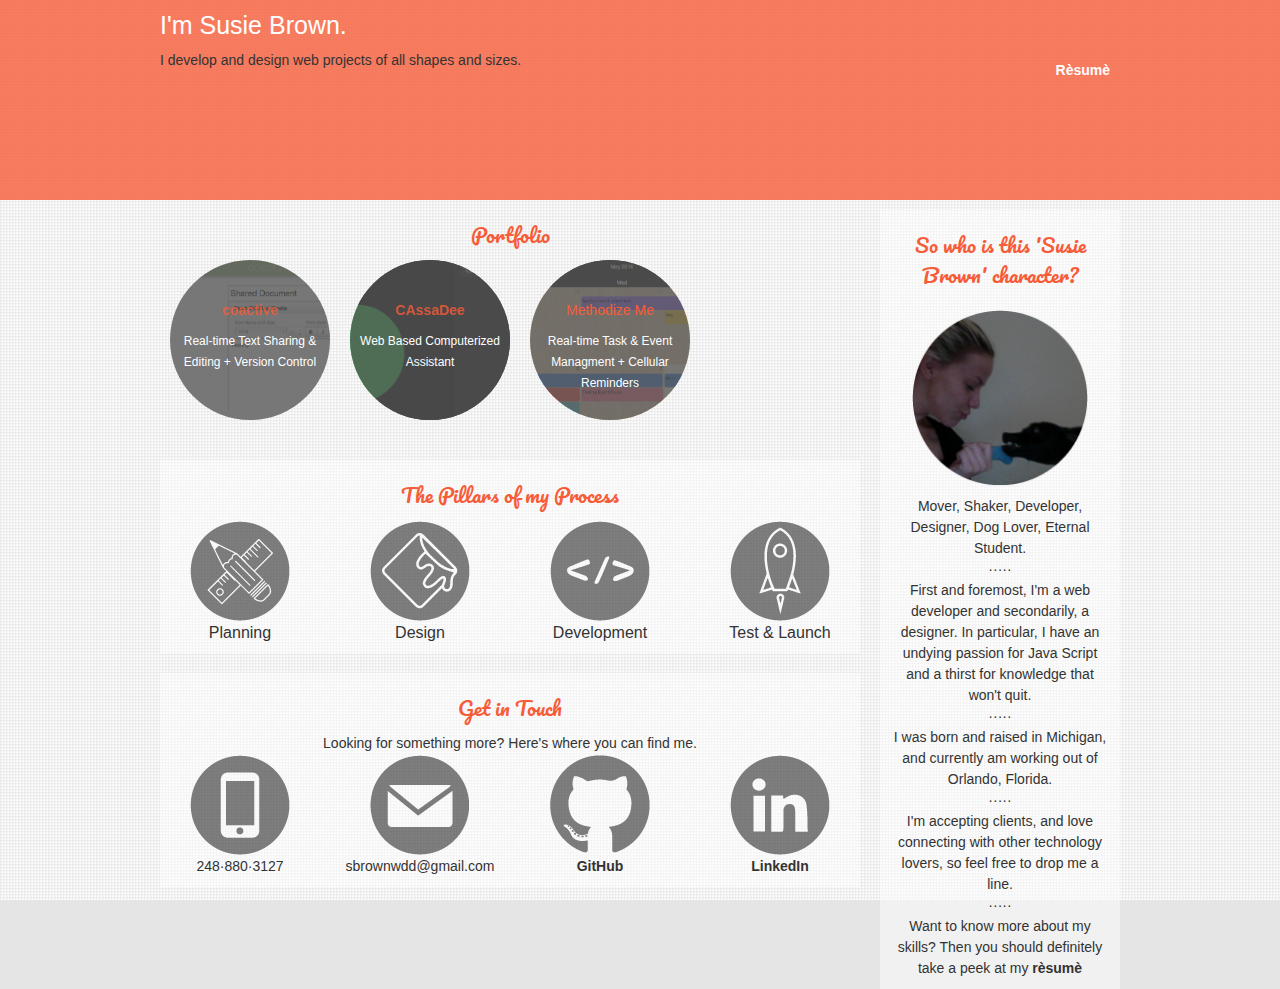
==== commit f32d9481: "start redesign" ====
--- a/index.html
+++ b/index.html
@@ -3,7 +3,7 @@
 
 	<head>
 
-		<title>Susan Brown | Web Designer and Developer | Orlando</title>
+		<title>Susie Brown | Web Designer and Developer | Orlando</title>
 		<meta http-equiv="Content-Type" content="text/html; charset=utf-8" />
 		<meta name="viewport" content="width=device-width, initial-scale=1.0, maximum-scale=1.0, user-scalable=0">
 
@@ -16,85 +16,134 @@
 	<body>
 		<header>
 			<div class="container">
-				<nav>
+				<h1 id="index" class="twelve columns alpha">I'm Susie Brown.</h1>
+				<span class="twelve columns alpha">I develop and design web projects of all <span>shapes</span> and <span>sizes</span>.</span>
+				<nav class="four columns omega">
 					<ul>
 						<li>
-							<a href="/index.html">Home</a>
-						</li>
-						<li>
-							<a href="/portfolio.html">Portfolio</a>
-						</li>
-						<li>
-							<a href="/resume.html">Resume</a>
+							<a href="/resume.html">R&egrave;sum&egrave;</a>
 						</li>
 					</ul>
 				</nav>
-				<h1 id="index"><span>I'm Susie Brown.</span> I design and build web projects of all <span>shapes</span> and <span>sizes</span>.</h1>
 			</div>
 		</header>
 		<div class="container">
 			<div class="twelve columns alpha">
 				<div class="row">
-					<h2>The pillars of my process.</h2>
+					<h2>Portfolio</h2>
+					<div class="row twelve columns">
+						<div class="alpha project three columns">
+							<div class="project-img-container">
+								<div class="project-details-container">
+									<div class="project-details-content">
+										<h2><a href="http://www.coactive.co">coactive</a></h2>
+										<p>
+											Real-time Text Sharing &amp; Editing &#43; Version Control
+										</p>
+									</div>
+								</div>
+								<img src="img/coactive.png">
+							</div>
+						</div>
+						<div class="project three columns">
+							<div class="project-img-container">
+								<div class="project-details-container">
+									<div class="project-details-content">
+										<h2><a href="https://www.cassadee.io">CAssaDee</a></h2>
+										<p>Web Based Computerized Assistant</p>
+									</div>
+								</div>
+								<img src="img/cassadee.jpg">
+							</div>
+						</div>
+						<div class="omega project three columns">
+							<div class="project-img-container">
+								<div class="project-details-container">
+									<div class="project-details-content">
+										<h2>Methodize Me</h2>
+										<p>
+											Real-time Task &amp; Event Managment &#43; Cellular Reminders
+										</p>
+									</div>
+								</div>
+								<img src="img/methodize.jpg">
+							</div>
+						</div>
+					</div>
+				</div>
+				<div class="row contact">
+					<h2>The Pillars of my Process</h2>
 					<div class="three columns alpha process">
 						<img src="img/planning.png" />
-						<h3 id="iloveme" ><span class="char1">P</span><span class="char2">l</span><span class="char3">a</span><span class="char4">n</span><span class="char5">n</span><span class="char6">i</span><span class="char7">n</span><span class="char8">g</span></h3>
-						<!-- <div class="info-box"></div> -->
+						<h3>Planning</h3>
 					</div>
 					<div class="three columns process">
 						<img src="img/design.png" />
-						<h3><span class="char1">D</span><span class="char2">e</span><span class="char3">s</span><span class="char4">i</span><span class="char5">g</span><span class="char6">n</span></h3>
-						<!-- <div class="info-box"></div> -->
+						<h3>Design</h3>
 					</div>
 					<div class="three columns process">
 						<img src="img/dev.png" />
-						<h3><span class="char1">D</span><span class="char2">e</span><span class="char3">v</span><span class="char4">e</span><span class="char5">l</span><span class="char6">o</span><span class="char7">p</span><span class="char8">m</span><span class="char9">e</span><span class="char10">n</span><span class="char11">t</span></h3>
-						<!-- <div class="info-box"></div> -->
+						<h3>Development</h3>
 					</div>
 					<div class="three columns omega process">
 						<img src="img/launch.png" />
-						<h3><span class="char1">T</span><span class="char2">e</span><span class="char3">s</span><span class="char4">t</span><span class="char5">&</span><span class="char6">L</span><span class="char7">a</span><span class="char8">u</span><span class="char9">n</span><span class="char10">c</span><span class="char11">h</span></h3>
-						<!-- <div class="info-box"></div> -->
+						<h3>Test &amp; Launch</h3>
 					</div>
 				</div>
-				<div class="twelve columns alpha contact">
-					<h2>Contact Me</h2>
+				<div class="row contact">
+					<h2>Get in Touch</h2>
+					<!-- <form class="contact form">
+
+					</form> -->
 					<p>
-						Here's where you can find me.
+						Looking for something more? Here's where you can find me.
 					</p>
-					<div>
-						Susie Brown |
-						sbrownwdd@gmail.com |
-						248&middot;880&middot;3127
-					</div>
 					<ul>
-						<li>
-							<a href="https://github.com/brownsusan">GitHub</a>
+						<li class="three columns alpha">
+							<img src="/img/phone.png"/>
+							<br/>
+							248&middot;880&middot;3127
 						</li>
-						<!-- <li>
-							<a href="https://delicious.com/brownsusan">Delicious</a>
-						</li> -->
-						<li>
-							<a href="https://www.linkedin.com/pub/susan-brown/94/670/ab5">LinkedIn</a>
+						<li class="three columns">
+							<img src="/img/email.png"/>
+							<br/>
+							sbrownwdd@gmail.com
 						</li>
-						<li>
-							<a href="https://twitter.com/sbwdd">Twitter</a>
+						<li class="three columns">
+							<a href="https://github.com/brownsusan"><img src="/img/github.png"/>
+							<br/>
+							GitHub</a>
+						</li>
+						<li class="three columns omega">
+							<a href="https://www.linkedin.com/pub/susan-brown/94/670/ab5"><img src="/img/linkedin.png"/>
+							<br/>
+							LinkedIn</a>
 						</li>
 					</ul>
 				</div>
 			</div>
-			<div class="row">
-				<div class="four columns omega about-me">
-					<h2>Who Is Susie Brown?</h2>
-					<img src="img/me.png" />
-					<p>
-						Mover, Shaker, Designer, Developer, Dog Lover, Student.
-					</p>
-					<span>&middot;&middot;&middot;&middot;&middot;</span>
-					<p>
-						Born and raised just north of Detroit. Currently working out of Orlando, and pursuing a BS in Web Design And Development at Full Sail University. Expected graduation date: June of 2014.
-					</p>
-				</div>
+			<div class="four columns omega about-me">
+				<h2>So who is this 'Susie Brown' character?</h2>
+				<img src="img/me.png" />
+				<p>
+					Mover, Shaker, Developer, Designer, Dog Lover, Eternal Student.
+				</p>
+				<span>&middot;&middot;&middot;&middot;&middot;</span>
+				<p>
+					First and foremost, I'm a web developer and secondarily, a designer. In particular, I have an undying passion for Java Script and a thirst for knowledge that won't quit.
+				</p>
+				<span>&middot;&middot;&middot;&middot;&middot;</span>
+				<p>
+					I was born and raised in Michigan, and currently am working out of Orlando, Florida.
+				</p>
+				<span>&middot;&middot;&middot;&middot;&middot;</span>
+				<p>
+					I'm accepting clients, and love connecting with other technology lovers, so feel free to drop me a line.
+				</p>
+				<span>&middot;&middot;&middot;&middot;&middot;</span>
+				<p>
+					Want to know more about my skills? Then you should definitely take a peek at my <a href="/resume.html">r&egrave;sum&egrave;</a>
+				</p>
 			</div>
 		</div>
 		<footer id="footer">
--- a/css/core/style.css
+++ b/css/core/style.css
@@ -1,3 +1,4 @@
+/* ed5100 */
 /* http://meyerweb.com/eric/tools/css/reset/
  v2.0 | 20110126
  License: none (public domain)
@@ -40,28 +41,45 @@
 /* ---------------------------------------------------------- */
 /* ---------------------------------------------------------- */
 
-a{
-	font-size: 14px;
+header a, header a:visited, header a:hover, header a:active {
+	display: block;
+	color: rgba(255,255,255,1);
+}
+
+header a:hover{
+	background: rgba(0,0,0,0.1);
+}
+
+header p{
+	float: left;
+}
+nav li {
+	text-align: center;
+}
+
+a {
+	text-decoration: none;
+	color: #333;
+	font-weight: bold;
+}
+
+
+a:visited {
 	text-decoration: none;
 	color: #333333;
 }
 
-a:visited{
+a:hover {
+	font-weight: bold;
+}
+
+img:hover{
 	text-decoration: none;
-	color: #333333;
-}
-
-
-a:hover{
-	text-decoration: underline;
+}
+
+a:active {
 	color: #182C69;
 }
-
-a:active{
-	color: #182C69;
-}
-
-
 
 body {
 	clear: both;
@@ -69,22 +87,24 @@
 }
 
 h1 {
-	font-size: 30px;
-	font-family: 'Pacifico', 'cursive';
-	color: #444;
+	font-size: 25px;
+	/*font-family: 'Pacifico', 'cursive';*/
+	color: rgba(255,255,255,1);
 	margin-bottom: 25px;
 }
 
 h2 {
 	font-size: 20px;
 	font-family: 'Pacifico', 'sans-serif';
-	color: #8fd4ff;
+	text-align: center;
+	color: rgba(247,92,56,1);
+	line-height: 1.5em;
 	margin-bottom: 10px;
 	margin-top: 10px;
 }
 
-h3{
-	font-weight: bold;
+h3 {
+	/*font-weight: bold;*/
 }
 
 html {
@@ -97,12 +117,13 @@
 	background-color: rgba(0,0,0,0.1);
 }
 header {
-	min-height: 100px;
+	min-height: 200px;
 	margin-bottom: 10px;
 }
 
 header h1 {
 	float: left;
+	font-weight: 100;
 }
 
 header a {
@@ -116,17 +137,18 @@
 }
 
 header, footer {
-	background: rgba(143, 212, 255, .5);
+	/*background : #ed5100;*/
+	background: rgba(247,92,56,.8);
 }
 
 footer {
+	/*background: rgba(247,92,56);*/
 	display: none;
 	width: 100%;
 	height: 150px;
 }
 
 nav {
-	width: 100%;
 	display: block;
 	height: 20px;
 	padding: 10px;
@@ -136,40 +158,26 @@
 	float: right;
 }
 
-nav li {
-	float: left;
-	display: block;
-	width: 100px;
-	text-align: center;
-}
-
 .process {
 	text-align: center;
 	/*margin: 0 auto;*/
 }
 
-#index {
-	display: block;
-	text-indent: -9999px;
-	width: 100%;
-	height: 200px;
-	background: url('../../img/heada.svg') no-repeat;
-	background-size: 75%;
-	margin: 20px;
-}
-
 .contact, .about-me {
+	text-align: center;
+	background: rgba(254,254,254,0.5);
+}
+
+.contact{
 	padding: 10px 0;
-	text-align: center;
-	border: 1px solid #ebeced;
-	background: rgba(254,254,254,0.5);
-}
-
-.about-me{
+}
+
+.about-me {
 	font-size: 14px;
-}
-
-.about-me img{
+	padding: 10px 10px;
+}
+
+.about-me img {
 	width: 80%;
 	margin: 10px auto;
 }
@@ -178,11 +186,11 @@
 	height: 30px;
 }
 
-.contact textarea{
+.contact textarea {
 	margin: 0;
 }
 
-input, textarea{
+input, textarea {
 	border: 1px solid #EBECED;
 	background: rgba(255,255,255,.5);
 	box-shadow: none;
@@ -192,33 +200,24 @@
 	display: block;
 }
 
-.project {
-	width: 220px;
-	height: 220px;
-}
-
 .project img {
-	width: 220px;
-	height: 220px;
+	max-width: 100%;
 	border-radius: 51%;
 	position: relative;
 }
 
 .project-details-container {
-	display: none;
-	width: 220px;
-	min-height: 220px;
-	background: rgba(255,255,255,.9);
+	background: rgba(85,85,85,0.8);
 	overflow: hidden;
 	text-align: center;
 	border-radius: 50%;
 	position: absolute;
 	z-index: 999999;
-	/*margin: 10px;*/
 }
 
 .project-details-content {
-	display: none;
+	color: white;
+	font-size: 12px;
 	margin: auto;
 	height: 100px;
 	position: absolute;
@@ -228,8 +227,17 @@
 	right: 0;
 }
 
+.project-details-content a{
+	color: rgba(247,92,56,.8);
+}
+
+.project-details-content h2{
+	font-family: Arial, Helvetica, sans-serif;
+	font-size: 14px;
+}
+
 .process h3 {
-	font-size: 14px;
+	font-size: 16px;
 	width: 100%;
 	margin: 0 auto;
 }
@@ -260,11 +268,12 @@
 }
 
 .skills ul li {
+	padding: 0 10px;
 	height: 35px;
 	line-height: 35px;
 }
 
-.skills ul li:nth-child(2n+1){
+.skills ul li:nth-child(2n+1) {
 	background: rgba(255,255,255,0.5);
 }
 
@@ -284,52 +293,53 @@
 }
 
 .skill-rep .full {
-	background: rgba(143, 212, 255, 1);
+	background: rgba(247,92,56,1);
+	/*background: rgba(143, 212, 255, 1);*/
 }
 
 .skill-rep .empty {
 	background: rgba(0,0,0,.3);
 }
 
-ul{
+ul {
 	margin: 0 0 10px;
 }
 
 @media all and (max-width: 959px) and (min-width: 768px) {
 	.project {
 		width: 172px;
-		height: 172px;
 	}
 
 	.project img {
 		width: 172px;
-		height: 172px;
 		position: relative;
 	}
 
 	.project-details-container {
+		width: 172px;
+	}
+	
+	.project-details-container p{
 		display: none;
-		width: 172px;
-		min-height: 172px;
 	}
 }
 
 @media all and (max-width: 767px) {
 	.project {
 		width: 300px;
-		height: 300px;
 		margin-bottom: 10px !important;
 	}
 
 	.project img {
 		width: 300px;
-		height: 300px;
 		position: relative;
 	}
 
 	.project-details-container {
-		display: none;
 		width: 300px;
-		min-height: 300px;
-	}
-}
+	}
+	
+	.project-details-container p{
+		display: block;
+	}
+}
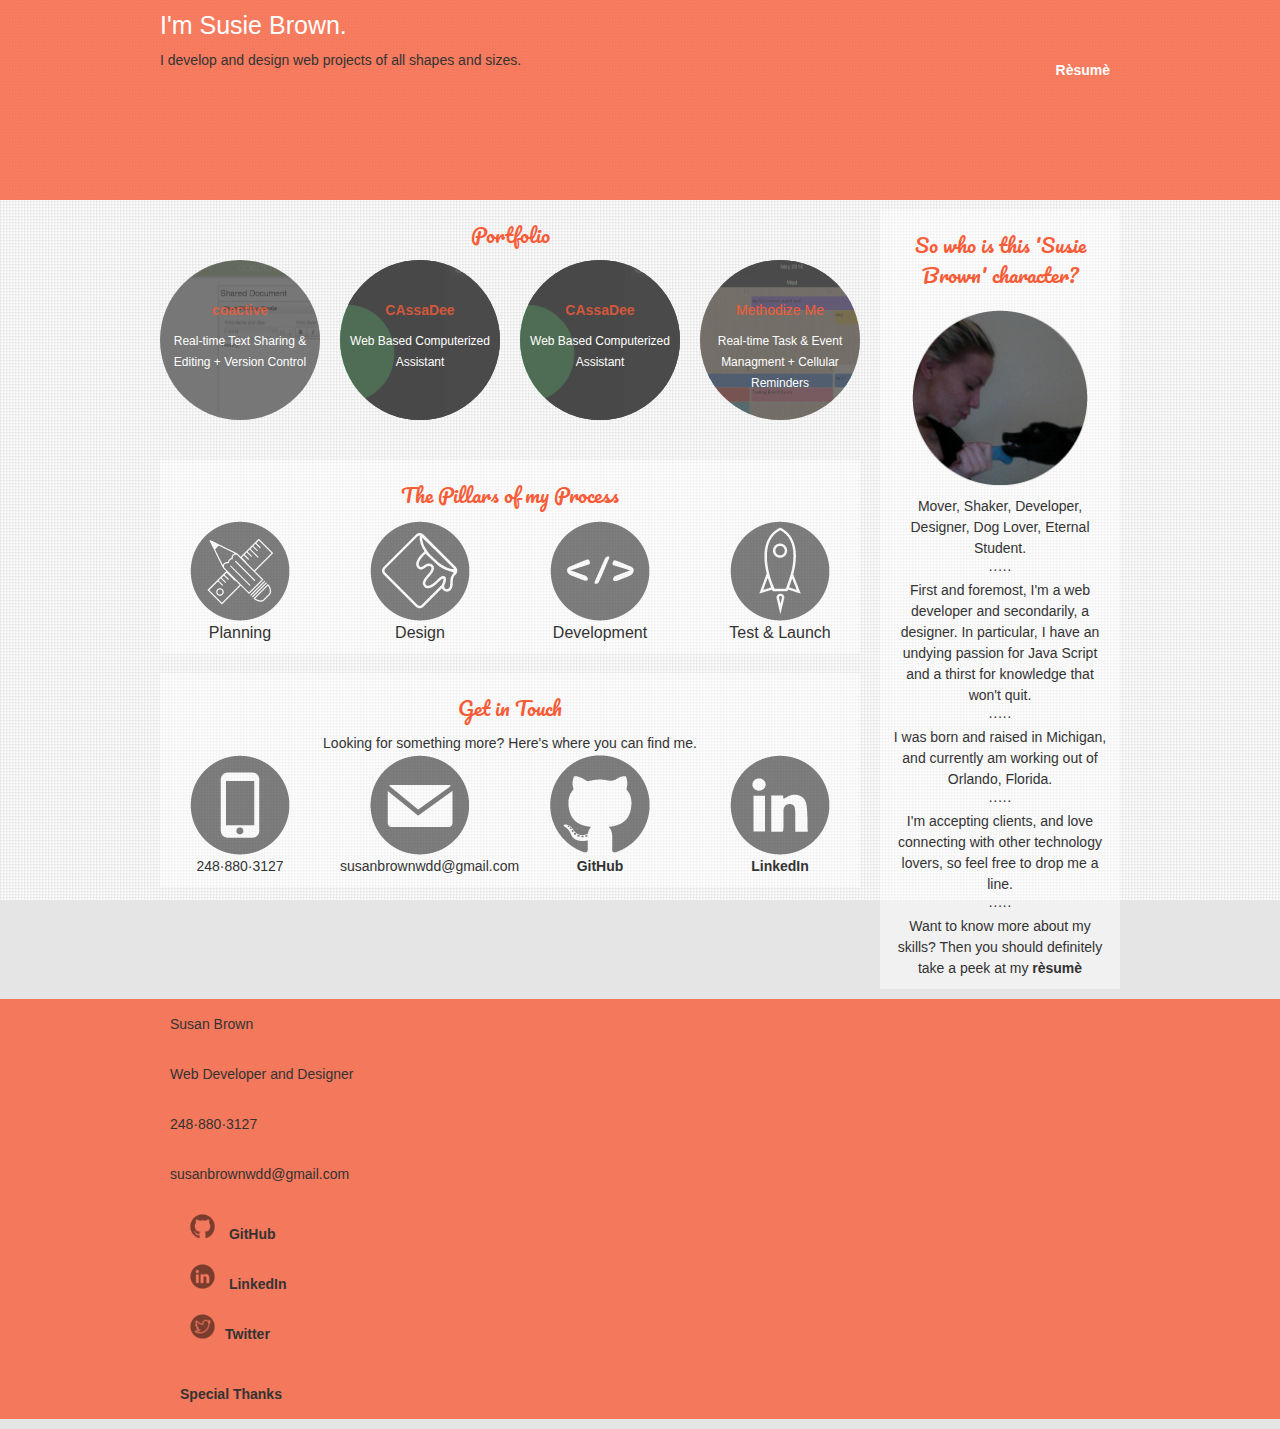
==== commit b7f1dae6: "add footer and attributions page remove excess files" ====
--- a/index.html
+++ b/index.html
@@ -31,7 +31,7 @@
 			<div class="twelve columns alpha">
 				<div class="row">
 					<h2>Portfolio</h2>
-					<div class="row twelve columns">
+					<div class="row">
 						<div class="alpha project three columns">
 							<div class="project-img-container">
 								<div class="project-details-container">
@@ -50,7 +50,22 @@
 								<div class="project-details-container">
 									<div class="project-details-content">
 										<h2><a href="https://www.cassadee.io">CAssaDee</a></h2>
-										<p>Web Based Computerized Assistant</p>
+										<p>
+											Web Based Computerized Assistant
+										</p>
+									</div>
+								</div>
+								<img src="img/cassadee.jpg">
+							</div>
+						</div>
+						<div class="project three columns">
+							<div class="project-img-container">
+								<div class="project-details-container">
+									<div class="project-details-content">
+										<h2><a href="https://www.cassadee.io">CAssaDee</a></h2>
+										<p>
+											Web Based Computerized Assistant
+										</p>
 									</div>
 								</div>
 								<img src="img/cassadee.jpg">
@@ -107,7 +122,7 @@
 						<li class="three columns">
 							<img src="/img/email.png"/>
 							<br/>
-							sbrownwdd@gmail.com
+							susanbrownwdd@gmail.com
 						</li>
 						<li class="three columns">
 							<a href="https://github.com/brownsusan"><img src="/img/github.png"/>
@@ -147,7 +162,36 @@
 			</div>
 		</div>
 		<footer id="footer">
-			<div class="container"></div>
+			<div class="container">
+				<ul>
+					<li>Susan Brown</li>
+					<li>Web Developer and Designer</li>
+					<li>
+						248&middot;880&middot;3127
+					</li>
+					<li>
+						susanbrownwdd@gmail.com
+					</li>
+				</ul>
+				<ul>
+					<li>
+						<a href="https://github.com/brownsusan"><img class="footer-icon" src="/img/github.png"/>
+						GitHub</a>
+					</li>
+					<li>
+						<a href="https://www.linkedin.com/pub/susan-brown/94/670/ab5"><img class="footer-icon" src="/img/linkedin.png"/>
+						LinkedIn</a>
+					</li>
+					<li>
+						<a href="https://twitter.com/_susiewho"><img class="footer-icon" src="/img/twitter.png"/>Twitter</a>
+					</li>
+				</ul>
+				<ul>
+					<li>
+						<a href="/attributions.html">Special Thanks</a>
+					</li>
+				</ul>
+			</div>
 		</footer>
 		<script src="//ajax.googleapis.com/ajax/libs/jquery/1.11.0/jquery.min.js"></script>
 		<script type="text/javascript" src="/bower_components/Lettering.js/jquery.lettering.js"></script>
--- a/css/core/style.css
+++ b/css/core/style.css
@@ -142,10 +142,17 @@
 }
 
 footer {
-	/*background: rgba(247,92,56);*/
-	display: none;
+	margin-top: 10px;
+	/*position:relative;*/
+	bottom: 0;
 	width: 100%;
-	height: 150px;
+	min-height: 150px;
+}
+
+footer li *, footer li{
+	height: 50px;
+	line-height: 50px;
+	padding: 0 10px;
 }
 
 nav {
@@ -305,6 +312,11 @@
 	margin: 0 0 10px;
 }
 
+.footer-icon{
+	height: 25px;
+	width: 25px;
+}
+
 @media all and (max-width: 959px) and (min-width: 768px) {
 	.project {
 		width: 172px;
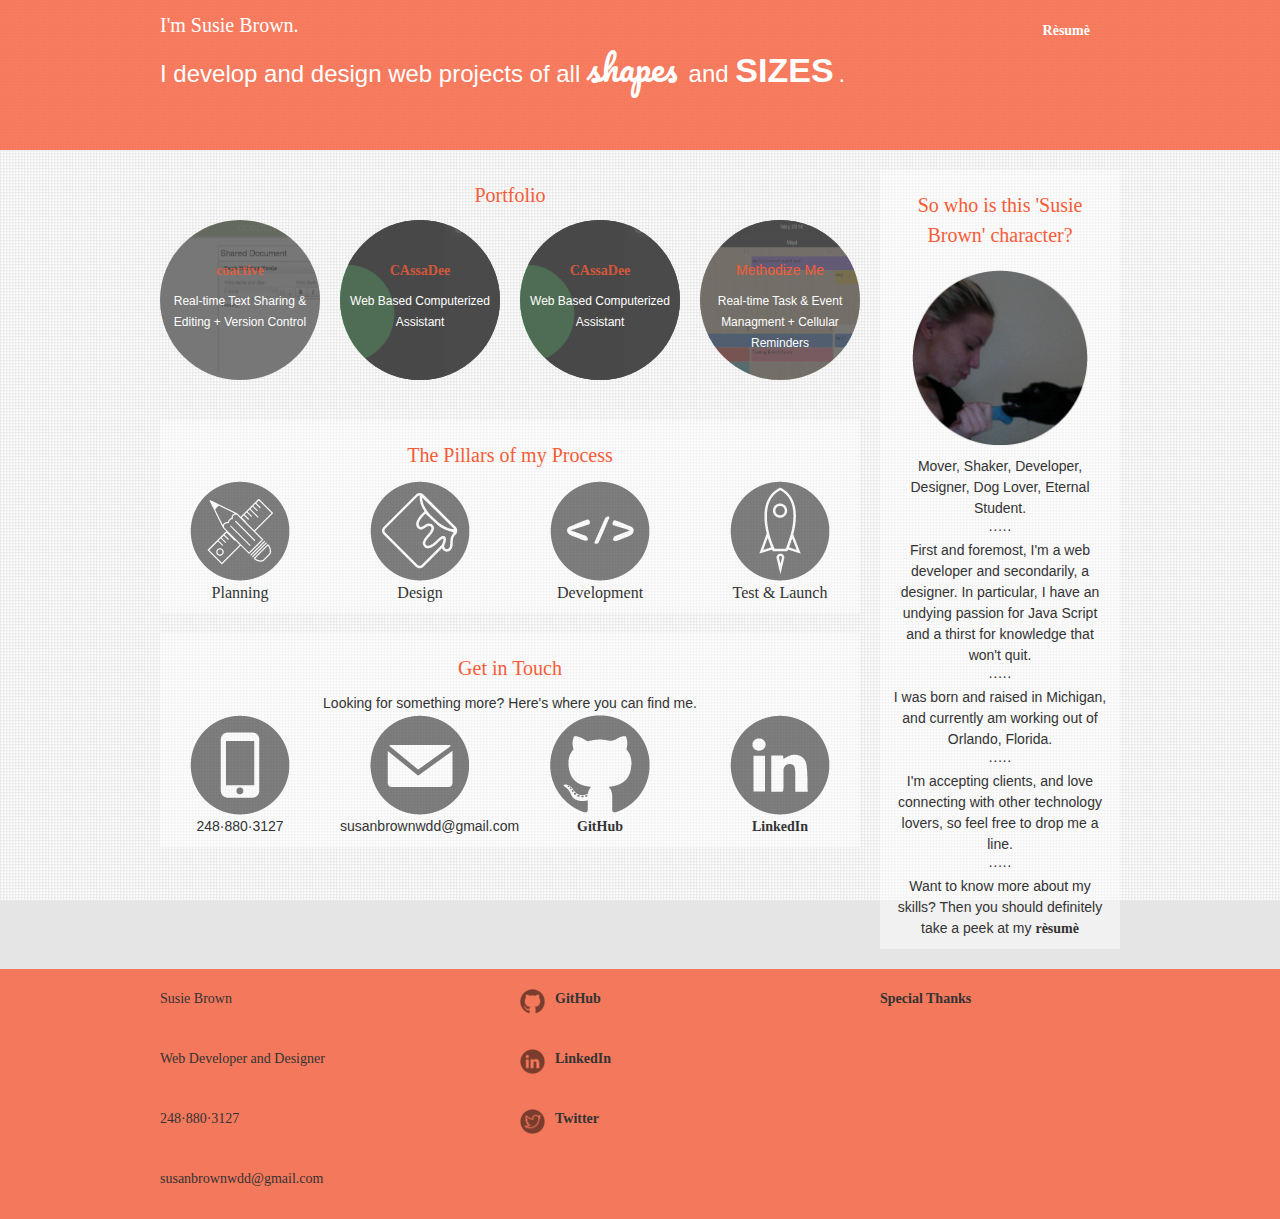
==== commit 6fab09df: "Fixing up version 2 styles" ====
--- a/index.html
+++ b/index.html
@@ -3,7 +3,7 @@
 
 	<head>
 
-		<title>Susie Brown | Web Designer and Developer | Orlando</title>
+		<title>Susie Brown | Orlando Web Developer | Portfolio</title>
 		<meta http-equiv="Content-Type" content="text/html; charset=utf-8" />
 		<meta name="viewport" content="width=device-width, initial-scale=1.0, maximum-scale=1.0, user-scalable=0">
 
@@ -16,8 +16,10 @@
 	<body>
 		<header>
 			<div class="container">
-				<h1 id="index" class="twelve columns alpha">I'm Susie Brown.</h1>
-				<span class="twelve columns alpha">I develop and design web projects of all <span>shapes</span> and <span>sizes</span>.</span>
+				<div class="twelve columns alpha">
+					<h1 id="index">I'm Susie Brown.</h1>
+					<span class="twelve columns alpha intro">I develop and design web projects of all <span class="shapes">shapes</span> and <span class="sizes">sizes</span>.</span>
+				</div>
 				<nav class="four columns omega">
 					<ul>
 						<li>
@@ -163,9 +165,13 @@
 		</div>
 		<footer id="footer">
 			<div class="container">
-				<ul>
-					<li>Susan Brown</li>
-					<li>Web Developer and Designer</li>
+				<ul class="six columns alpha">
+					<li>
+						Susie Brown
+					</li>
+					<li>
+						Web Developer and Designer
+					</li>
 					<li>
 						248&middot;880&middot;3127
 					</li>
@@ -173,20 +179,18 @@
 						susanbrownwdd@gmail.com
 					</li>
 				</ul>
-				<ul>
-					<li>
-						<a href="https://github.com/brownsusan"><img class="footer-icon" src="/img/github.png"/>
-						GitHub</a>
-					</li>
-					<li>
-						<a href="https://www.linkedin.com/pub/susan-brown/94/670/ab5"><img class="footer-icon" src="/img/linkedin.png"/>
-						LinkedIn</a>
+				<ul class="six columns">
+					<li>
+						<a href="https://github.com/brownsusan"><img class="footer-icon" src="/img/github.png"/> GitHub</a>
+					</li>
+					<li>
+						<a href="https://www.linkedin.com/in/susanbrownwdd/"><img class="footer-icon" src="/img/linkedin.png"/> LinkedIn</a>
 					</li>
 					<li>
 						<a href="https://twitter.com/_susiewho"><img class="footer-icon" src="/img/twitter.png"/>Twitter</a>
 					</li>
 				</ul>
-				<ul>
+				<ul class="four columns omega">
 					<li>
 						<a href="/attributions.html">Special Thanks</a>
 					</li>
@@ -197,7 +201,6 @@
 		<script type="text/javascript" src="/bower_components/Lettering.js/jquery.lettering.js"></script>
 		<!-- <script type="text/javascript" /src="/js/vendor/circletype.min.js"></script> -->
 		<script type="text/javascript" src="/js/vendor/jquery.arctext.js"></script>
-		<script type="text/javascript" src="/js/core/index.js"></script>
 		<script type="text/javascript" src="/js/core/main.js"></script>
 
 	</body>
--- a/css/core/style.css
+++ b/css/core/style.css
@@ -43,11 +43,14 @@
 
 header a, header a:visited, header a:hover, header a:active {
 	display: block;
+	padding: 10px 20px;
+	border-radius: 2px;
 	color: rgba(255,255,255,1);
 }
 
 header a:hover{
 	background: rgba(0,0,0,0.1);
+	text-decoration: underline;
 }
 
 header p{
@@ -70,7 +73,7 @@
 }
 
 a:hover {
-	font-weight: bold;
+	text-decoration: underline;
 }
 
 img:hover{
@@ -86,16 +89,19 @@
 	line-height: 1.5em;
 }
 
+h1, h2, h3, a, footer{
+	font-family: 'Century Gothic', 'Avenir', 'sans-serif';
+}
+
 h1 {
 	font-size: 25px;
-	/*font-family: 'Pacifico', 'cursive';*/
+	font-weight: 100;
 	color: rgba(255,255,255,1);
 	margin-bottom: 25px;
 }
 
 h2 {
 	font-size: 20px;
-	font-family: 'Pacifico', 'sans-serif';
 	text-align: center;
 	color: rgba(247,92,56,1);
 	line-height: 1.5em;
@@ -103,12 +109,7 @@
 	margin-top: 10px;
 }
 
-h3 {
-	/*font-weight: bold;*/
-}
-
 html {
-	min-height: 100%;
 	background-image: url('/img/brillant.png');
 	background-attachment: fixed;
 	font-family: 'Arial', 'Helvetica', 'sans-serif';
@@ -117,8 +118,8 @@
 	background-color: rgba(0,0,0,0.1);
 }
 header {
-	min-height: 200px;
-	margin-bottom: 10px;
+	min-height: 150px;
+	margin-bottom: 20px;
 }
 
 header h1 {
@@ -131,6 +132,7 @@
 }
 
 header h1, header .site-link {
+	font-size: 20px;
 	height: 50px;
 	line-height: 50px;
 	margin: 0;
@@ -142,17 +144,22 @@
 }
 
 footer {
-	margin-top: 10px;
-	/*position:relative;*/
-	bottom: 0;
+	margin-top: 20px;
 	width: 100%;
 	min-height: 150px;
+	margin-bottom: 0;
 }
 
 footer li *, footer li{
-	height: 50px;
-	line-height: 50px;
-	padding: 0 10px;
+	height: 40px;
+	line-height: 40px;
+	padding: 10px 0;
+}
+
+footer img{
+	display: inline-block;
+	float: left;
+	padding-right: 10px;
 }
 
 nav {
@@ -254,7 +261,8 @@
 }
 
 .resume div {
-	margin: 30px 0;
+	margin-bottom: 20px;
+	padding: 0 5px;
 }
 
 .resume div div div {
@@ -271,7 +279,30 @@
 
 #resume-contact {
 	display: block;
-	margin: 10px 0 0 0;
+	clear: both;
+	/*margin: 10px 0 0 0;*/
+}
+
+.intro{
+	font-family: 'Helvetica', 'Arial', 'sans-serif';
+	font-size: 24px;
+	line-height: 1.5em;
+	color: white;
+	font-weight: lighter;
+}
+
+.shapes, .sizes{
+	font-size: 34px;
+	padding: 0 5px 0 0;
+}
+
+.shapes{
+	font-family: 'Pacifico', 'cursive';
+}
+
+.sizes{
+	text-transform: uppercase;
+	font-weight: bold;
 }
 
 .skills ul li {
@@ -297,6 +328,7 @@
 	border-radius: 10px;
 	margin: 1px;
 	float: left;
+	padding: 0;
 }
 
 .skill-rep .full {
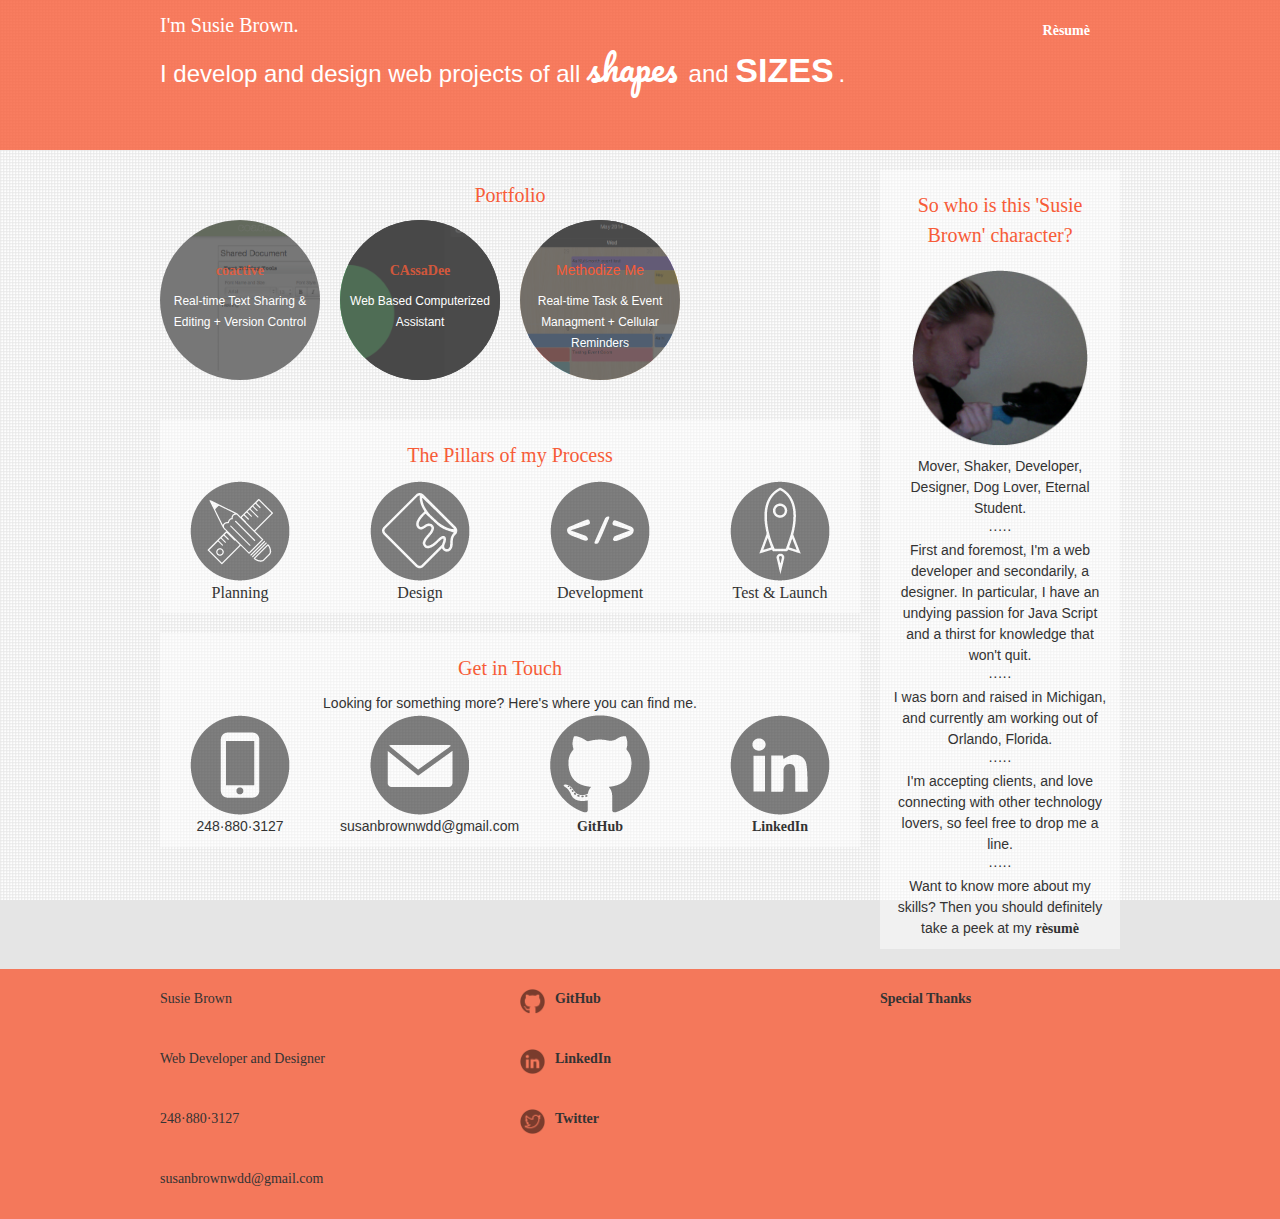
==== commit 8a8dbfdc: "going to pull from server. safety commit" ====
--- a/index.html
+++ b/index.html
@@ -45,19 +45,6 @@
 									</div>
 								</div>
 								<img src="img/coactive.png">
-							</div>
-						</div>
-						<div class="project three columns">
-							<div class="project-img-container">
-								<div class="project-details-container">
-									<div class="project-details-content">
-										<h2><a href="https://www.cassadee.io">CAssaDee</a></h2>
-										<p>
-											Web Based Computerized Assistant
-										</p>
-									</div>
-								</div>
-								<img src="img/cassadee.jpg">
 							</div>
 						</div>
 						<div class="project three columns">
